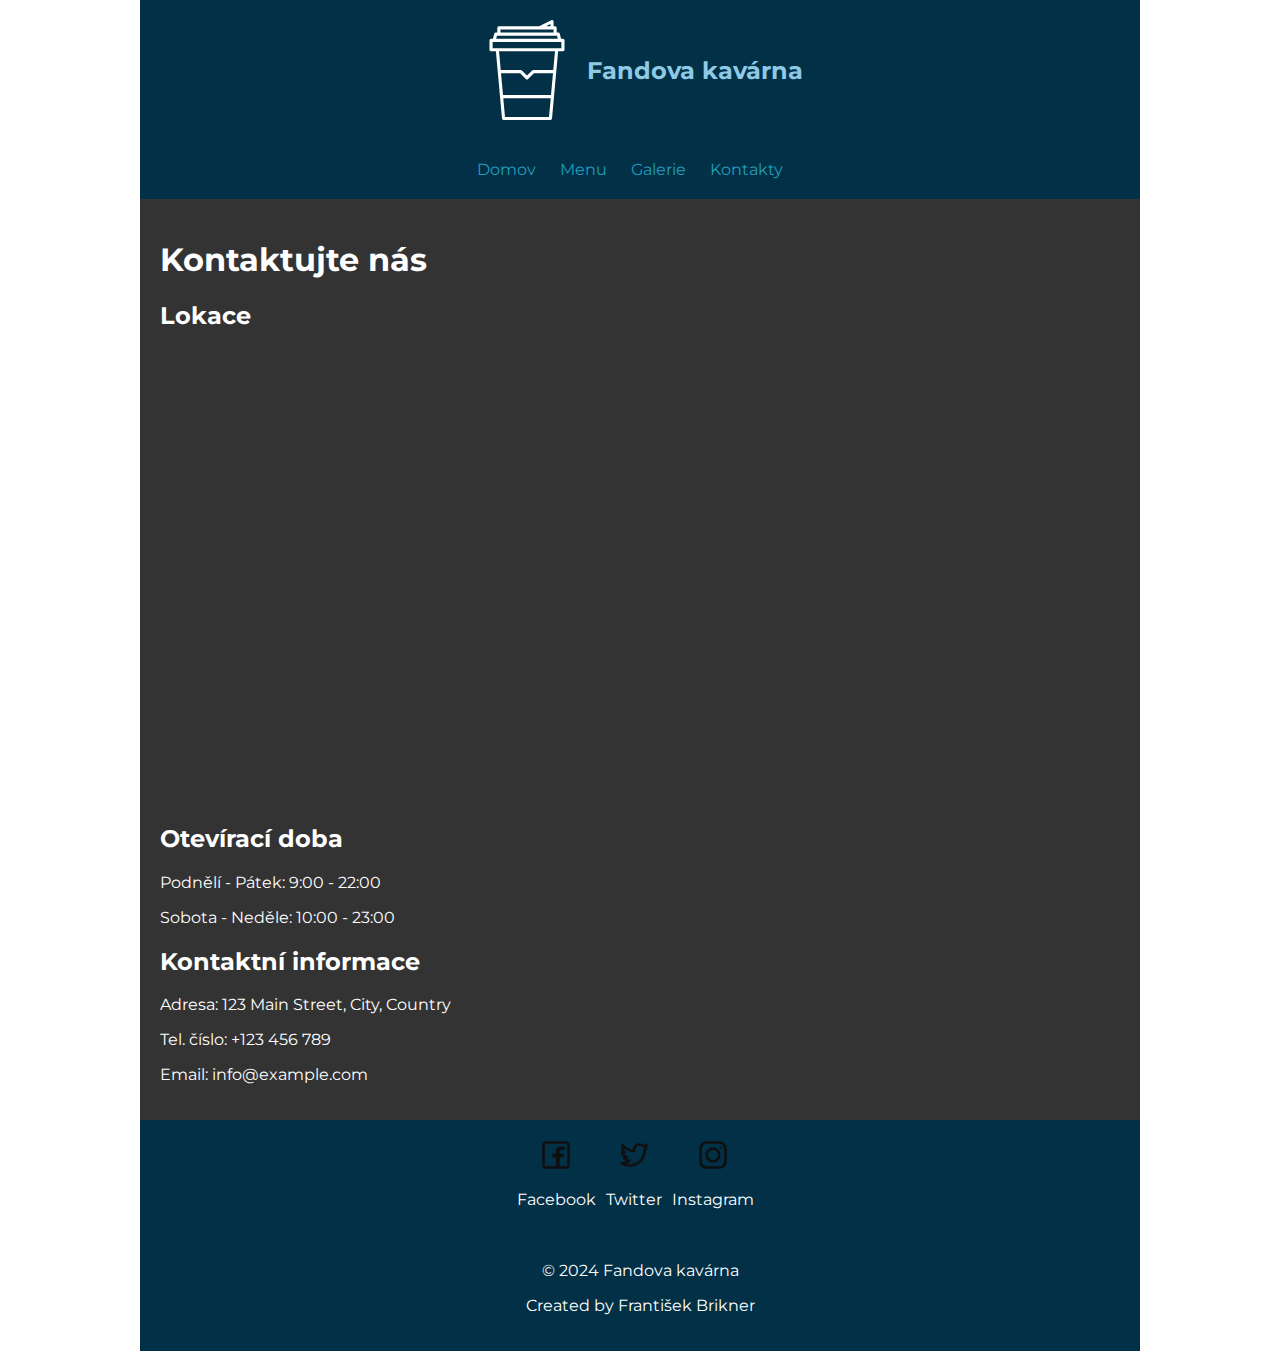
==== contacts.html @ 8a7ad87c "částečný překlad stránek" ====
<!DOCTYPE html>
<html lang="cs">
<head>
    <meta charset="UTF-8">
    <meta name="viewport" content="width=device-width, initial-scale=1.0">
    <title>Fandova kavárna - Kontakty</title>
    <link rel="stylesheet" href="css/contacts.css">
</head>
<body>
    <div class="container">
        <header>
            <a href="index.html" class="logo">
                <img src="img/logo.svg" alt="Logo restaurace">
                <h1>Fandova kavárna</h1>
            </a>
        </header>
        <nav>
            <ul>
                <li><a href="index.html" target="_blank">Domov</a></li>
                <li><a href="menu.html" target="_blank">Menu</a></li>
                <li><a href="photos.html" target="_blank">Galerie</a></li>
                <li><a href="contacts.html" target="_blank">Kontakty</a></li>
            </ul>
        </nav>
        <main>
            <h1>Kontaktujte nás</h1>
            <div class="contact-info">
                <h2>Lokace</h2>
                <!-- Embed Google Map using iframe -->
                <iframe src="https://www.google.com/maps/embed?pb=!1m18!1m12!1m3!1d1267.2590177946495!2d15.911941978614761!3d50.56173232775579!2m3!1f0!2f0!3f0!3m2!1i1024!2i768!4f13.1!3m3!1m2!1s0x470e8c9c6cbf7aa3%3A0x3033207c7e44d002!2zU3TFmWVkbsOtIHByxa9teXNsb3bDoSDFoWtvbGEsIFRydXRub3YsIMWga29sbsOtIDEwMQ!5e0!3m2!1scs!2scz!4v1716129200278!5m2!1scs!2scz" width="600" height="450" style="border:0;" allowfullscreen="" loading="lazy" referrerpolicy="no-referrer-when-downgrade"></iframe>

                <h2>Otevírací doba</h2>
                <p>Podnělí - Pátek: 9:00 - 22:00</p>
                <p>Sobota - Neděle: 10:00 - 23:00</p>

                <h2>Kontaktní informace</h2>
                <p>Adresa: 123 Main Street, City, Country</p>
                <p>Tel. číslo: +123 456 789</p>
                <p>Email: info@example.com</p>
            </div>
        </main>
        <footer>
            <div class="footer-content">
                <div class="social-icons">
                    <div class="social-icon">
                        <a href="#"><img src="img/facebook-svgrepo-com.svg" alt="Facebook"></a>
                        <p>Facebook</p>
                    </div>
                    <div class="social-icon">
                        <a href="#"><img src="img/twitter-svgrepo-com.svg" alt="Twitter"></a>
                        <p>Twitter</p>
                    </div>
                    <div class="social-icon">
                        <a href="#"><img src="img/instagram-svgrepo-com.svg" alt="Instagram"></a>
                        <p>Instagram</p>
                    </div>
                </div>
                <div class="footer-info">
                    <p>&copy; 2024 Fandova kavárna</p>
                    <p>Created by František Brikner</p>
                </div>
            </div>
        </footer>             
    </div>
</body>
</html>
---- css/contacts.css ----
@import url('https://fonts.googleapis.com/css2?family=EB+Garamond:ital,wght@0,400..800;1,400..800&family=Montserrat:ital,wght@0,100..900;1,100..900&display=swap');

/* Root variables for colors */
:root {
    --primary-color: #219EBC;
    --header-footer-cl: #023047;
    --title-color: #8ECAE6;
    --hover-color: #ff6347;
    --background-color: #fff;
    --main-bg-color: #333;
    --main-text-color: #fff;
}

/* Reset default list styles */
nav ul {
    list-style-type: none;
    padding: 0;
    margin: 0;
}

/* Style for navigation links */
nav ul li {
    display: inline; /* Display items horizontally */
    margin-right: 20px; /* Add space between items */
    position: relative; /* Required for submenu positioning */
}

/* Style for navigation links */
nav ul li a {
    text-decoration: none; /* Remove underline */
    color: var(--primary-color); /* Use primary color */
}

/* Style for active navigation link */
nav ul li a:hover {
    color: var(--hover-color); /* Use hover color */
}

/* Submenu styling */
.submenu {
    display: none; /* Hide submenu by default */
    position: absolute; /* Position submenu relative to parent */
    top: 100%; /* Position submenu below parent */
    left: 0;
    background-color: var(--header-footer-cl); /* Use header-footer color */
    padding: 10px;
    list-style-type: none;
}

/* Show submenu on hover */
nav ul li:hover .submenu {
    display: block;
}

/* Submenu link styling */
.submenu li {
    display: block;
    margin-right: 0;
}

.submenu li a {
    color: var(--main-text-color); /* Set text color to white */
    display: block;
    padding: 5px 10px;
}

/* Style for logo */
.logo {
    display: flex; /* Use flexbox to align items */
    align-items: center; /* Center items vertically */
    justify-content: center; /* Center items horizontally */
    text-decoration: none;
}

.logo img {
    width: 100px; /* Adjust the width of the image */
    height: auto; /* Maintain aspect ratio */
    margin-right: 10px; /* Add some space between image and title */
    filter: invert(1) hue-rotate(180deg); /* Change the color of the image */
}

.logo h1 {
    color: var(--title-color); /* Use title color */
    font-size: 24px; /* Adjust the font size of the title */
}

/* Body styling */
body {
    display: flex;
    justify-content: center; /* Horizontally center the container */
    align-items: flex-start; /* Align items to the top */
    min-height: 100vh; /* Ensure full height */
    margin: 0; /* Remove default margin */
    background-color: var(--background-color); /* Set background color to white */
    font-family: 'Montserrat', sans-serif; /* Use the Montserrat font */
}

/* Container setup with grid */
.container {
    display: grid;
    grid-template-areas:
        "header"
        "nav"
        "main"
        "footer";
    grid-template-columns: 1fr;
    max-width: 1000px; /* Set the maximum width for the container */
    width: 100%; /* Make container take the full width available */
    background-color: var(--background-color); /* Set background color */
}

/* Header styling */
header {
    grid-area: header;
    width: 100%;
    background-color: var(--header-footer-cl); /* Use header-footer color */
    color: var(--main-text-color); /* Set text color to white */
    text-align: center;
    padding: 20px 0;
}

/* Navigation styling */
nav {
    grid-area: nav;
    background-color: var(--header-footer-cl); /* Use header-footer color */
    color: var(--main-text-color); /* Set text color to white */
    text-align: center;
    padding: 20px;
}

/* Main styling */
main {
    grid-area: main;
    padding: 20px; /* Add some padding */
    background-color: var(--main-bg-color); /* Set background color */
    color: var(--main-text-color); /* Set text color */
    box-sizing: border-box;
}

/* Section styling */
section {
    margin-bottom: 20px; /* Add space between sections */
}

section img {
    max-width: 100%;
    height: auto; /* Maintain aspect ratio */
}

/* Style for footer */
footer {
    grid-area: footer;
    background-color: var(--header-footer-cl); /* Use header-footer color */
    color: var(--main-text-color); /* Set text color to white */
    text-align: center;
    padding: 20px 0;
}

/* Style for footer content */
.footer-content {
    display: flex;
    flex-direction: column;
    align-items: center;
    max-width: 1000px;
    margin: 0 auto;
}

/* Style for social icon container */
.social-icons {
    display: flex;
    justify-content: center;
    align-items: center;
    margin-bottom: 20px;
}

/* Style for individual social icon */
.social-icon {
    margin-right: 10px;
    text-align: center;
}

.social-icon img {
    width: 30px;
    height: auto;
}

/* Style for footer info */
.footer-info {
    text-align: center;
}
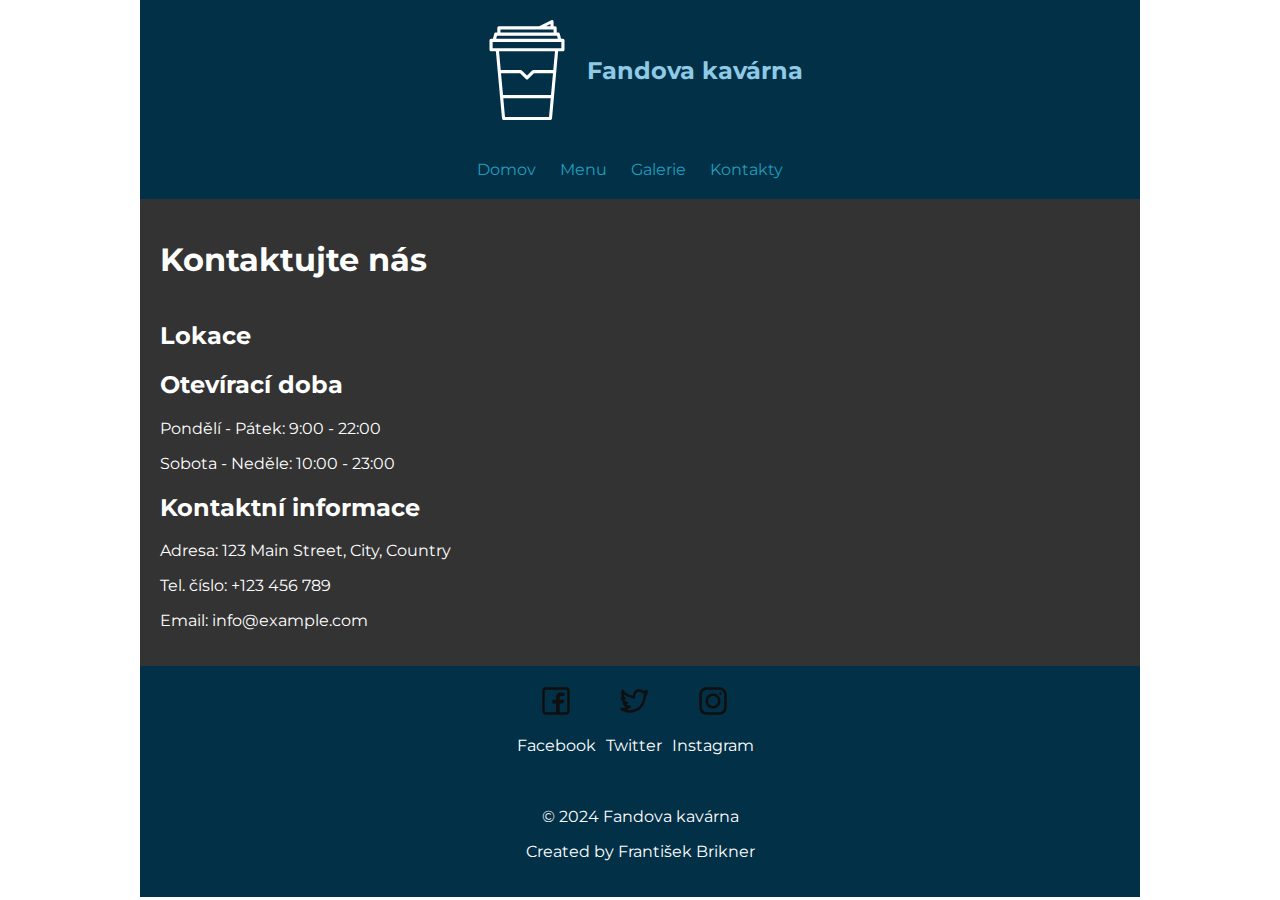
==== commit 44489226: "css úprava contacts.html + překlad" ====
--- a/contacts.html
+++ b/contacts.html
@@ -24,19 +24,21 @@
         </nav>
         <main>
             <h1>Kontaktujte nás</h1>
-            <div class="contact-info">
-                <h2>Lokace</h2>
-                <!-- Embed Google Map using iframe -->
-                <iframe src="https://www.google.com/maps/embed?pb=!1m18!1m12!1m3!1d1267.2590177946495!2d15.911941978614761!3d50.56173232775579!2m3!1f0!2f0!3f0!3m2!1i1024!2i768!4f13.1!3m3!1m2!1s0x470e8c9c6cbf7aa3%3A0x3033207c7e44d002!2zU3TFmWVkbsOtIHByxa9teXNsb3bDoSDFoWtvbGEsIFRydXRub3YsIMWga29sbsOtIDEwMQ!5e0!3m2!1scs!2scz!4v1716129200278!5m2!1scs!2scz" width="600" height="450" style="border:0;" allowfullscreen="" loading="lazy" referrerpolicy="no-referrer-when-downgrade"></iframe>
+            <div class="contact-container">
+                <div class="contact-info">
+                    <h2>Lokace</h2>
+                    <h2>Otevírací doba</h2>
+                    <p>Pondělí - Pátek: 9:00 - 22:00</p>
+                    <p>Sobota - Neděle: 10:00 - 23:00</p>
 
-                <h2>Otevírací doba</h2>
-                <p>Podnělí - Pátek: 9:00 - 22:00</p>
-                <p>Sobota - Neděle: 10:00 - 23:00</p>
-
-                <h2>Kontaktní informace</h2>
-                <p>Adresa: 123 Main Street, City, Country</p>
-                <p>Tel. číslo: +123 456 789</p>
-                <p>Email: info@example.com</p>
+                    <h2>Kontaktní informace</h2>
+                    <p>Adresa: 123 Main Street, City, Country</p>
+                    <p>Tel. číslo: +123 456 789</p>
+                    <p>Email: info@example.com</p>
+                </div>
+                <div class="map">
+                    <iframe src="https://www.google.com/maps/embed?pb=!1m18!1m12!1m3!1d1267.2590177946495!2d15.911941978614761!3d50.56173232775579!2m3!1f0!2f0!3f0!3m2!1i1024!2i768!4f13.1!3m3!1m2!1s0x470e8c9c6cbf7aa3%3A0x3033207c7e44d002!2zU3TFmWVkbsOtIHByxa9teXNsb3bDoSDFoWtvbGEsIFRydXRub3YsIMWga29sbsOtIDEwMQ!5e0!3m2!1scs!2scz!4v1716129200278!5m2!1scs!2scz" style="border:0;" allowfullscreen="" loading="lazy" referrerpolicy="no-referrer-when-downgrade"></iframe>
+                </div>
             </div>
         </main>
         <footer>
@@ -63,4 +65,4 @@
         </footer>             
     </div>
 </body>
-</html>+</html>
--- a/css/contacts.css
+++ b/css/contacts.css
@@ -137,6 +137,31 @@
     box-sizing: border-box;
 }
 
+/* Contact container styling */
+.contact-container {
+    display: flex;
+    flex-wrap: wrap;
+    gap: 20px;
+}
+
+.contact-info {
+    flex: 1;
+    min-width: 300px;
+}
+
+.map {
+    flex: 1;
+    min-width: 300px;
+    height: 100%;
+    background-color: var(--main-bg-color); /* Set background color to match main */
+}
+
+.map iframe {
+    width: 100%;
+    height: 100%;
+    border: none;
+}
+
 /* Section styling */
 section {
     margin-bottom: 20px; /* Add space between sections */
@@ -187,4 +212,4 @@
 /* Style for footer info */
 .footer-info {
     text-align: center;
-}+}
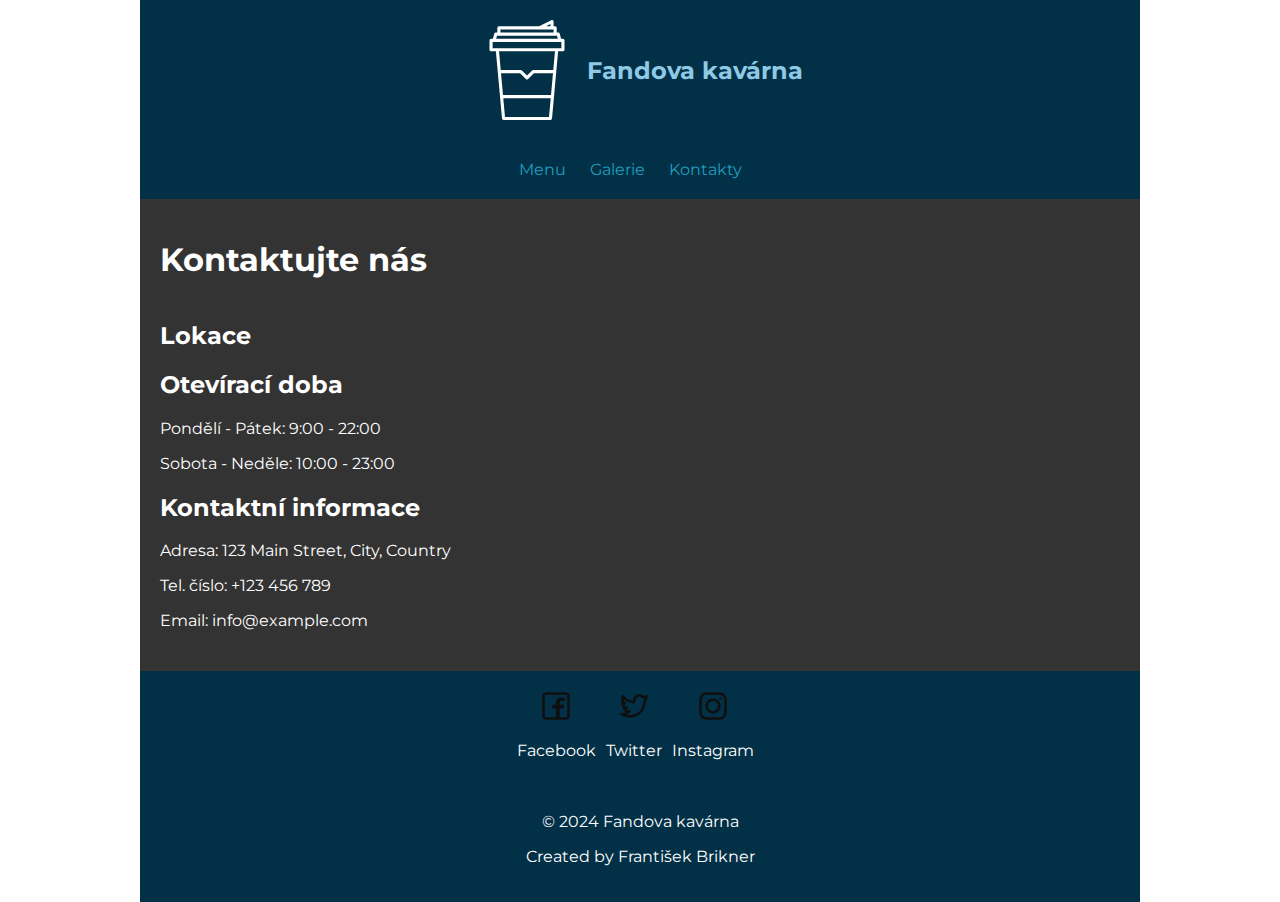
==== commit 9cc42fd6: "úprava navigace v ostatních stránkách" ====
--- a/contacts.html
+++ b/contacts.html
@@ -16,7 +16,6 @@
         </header>
         <nav>
             <ul>
-                <li><a href="index.html" target="_blank">Domov</a></li>
                 <li><a href="menu.html" target="_blank">Menu</a></li>
                 <li><a href="photos.html" target="_blank">Galerie</a></li>
                 <li><a href="contacts.html" target="_blank">Kontakty</a></li>
--- a/css/contacts.css
+++ b/css/contacts.css
@@ -152,7 +152,7 @@
 .map {
     flex: 1;
     min-width: 300px;
-    height: 100%;
+    height: 350px;
     background-color: var(--main-bg-color); /* Set background color to match main */
 }
 
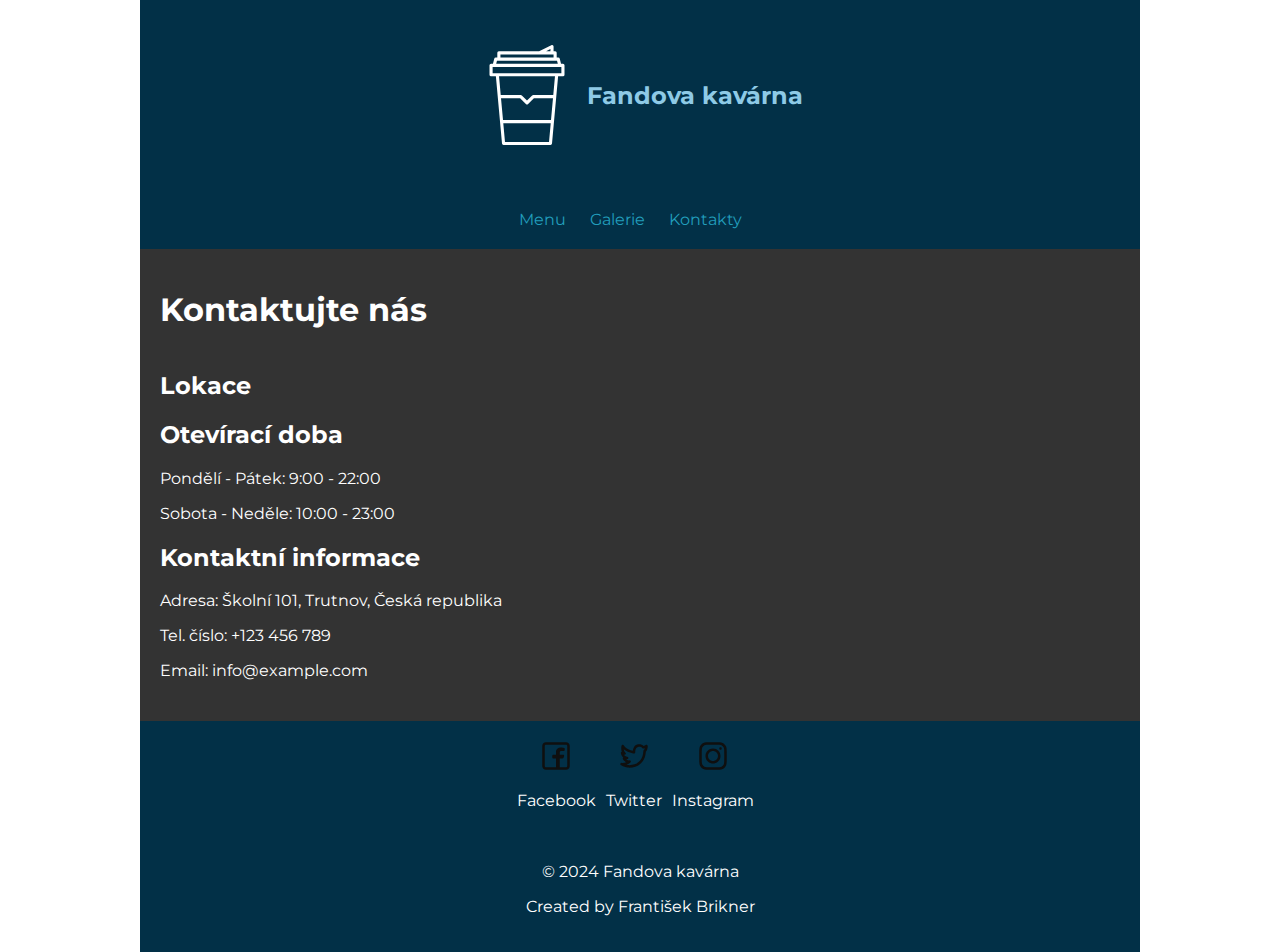
==== commit 8db04b84: "idk" ====
--- a/contacts.html
+++ b/contacts.html
@@ -31,7 +31,7 @@
                     <p>Sobota - Neděle: 10:00 - 23:00</p>
 
                     <h2>Kontaktní informace</h2>
-                    <p>Adresa: 123 Main Street, City, Country</p>
+                    <p>Adresa: Školní 101, Trutnov, Česká republika</p>
                     <p>Tel. číslo: +123 456 789</p>
                     <p>Email: info@example.com</p>
                 </div>
--- a/css/contacts.css
+++ b/css/contacts.css
@@ -68,7 +68,6 @@
 .logo {
     display: flex; /* Use flexbox to align items */
     align-items: center; /* Center items vertically */
-    justify-content: center; /* Center items horizontally */
     text-decoration: none;
 }
 
@@ -117,8 +116,11 @@
     color: var(--main-text-color); /* Set text color to white */
     text-align: center;
     padding: 20px 0;
-}
-
+    height: 150px; /* Set the desired fixed height */
+    display: flex; /* Use flexbox for alignment */
+    align-items: center; /* Center items vertically */
+    justify-content: center; /* Center items horizontally */
+}
 /* Navigation styling */
 nav {
     grid-area: nav;
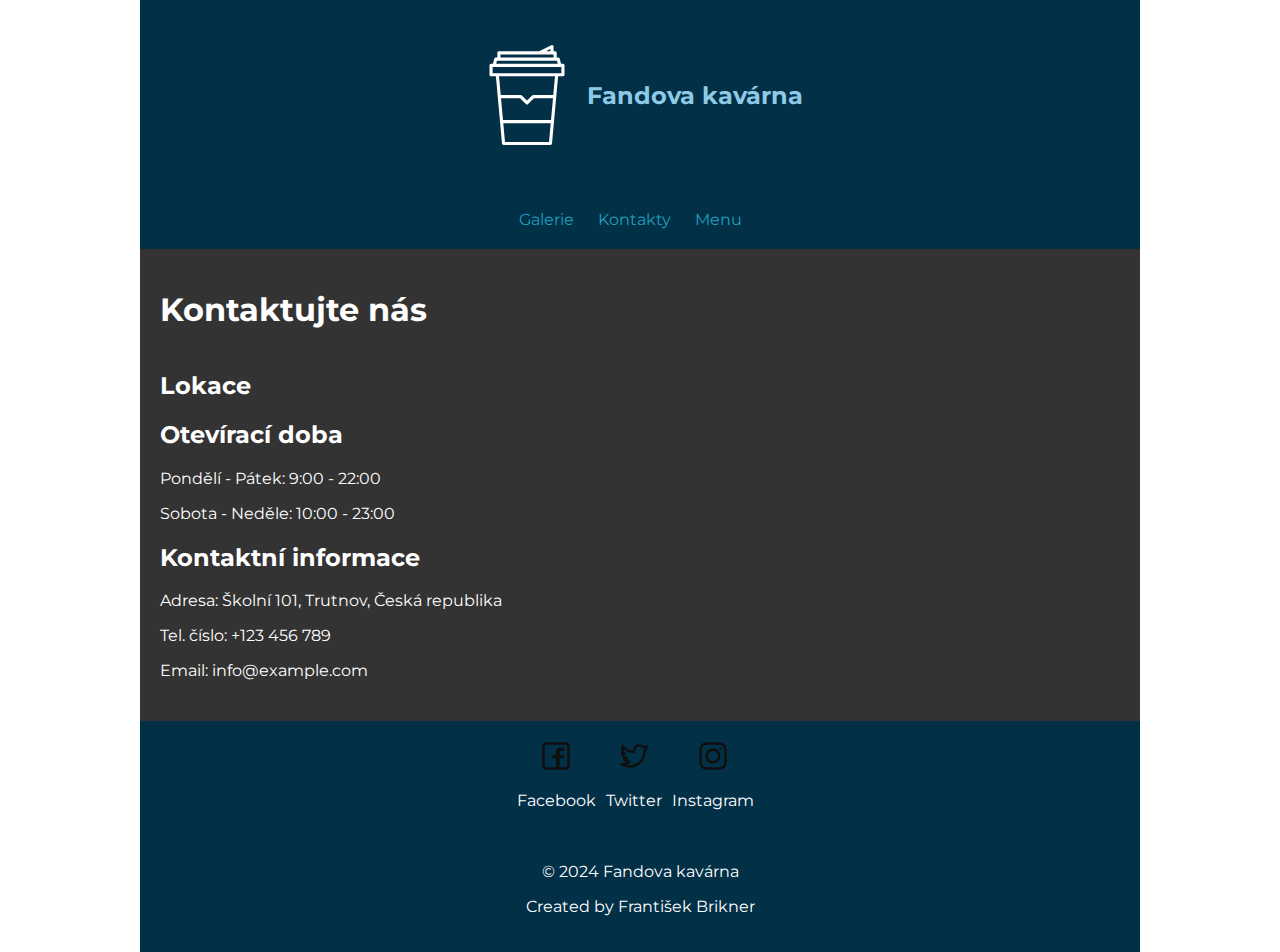
==== commit 4149b579: "update navigace" ====
--- a/contacts.html
+++ b/contacts.html
@@ -14,11 +14,19 @@
                 <h1>Fandova kavárna</h1>
             </a>
         </header>
-        <nav>
+        <nav class="sidebar">
             <ul>
-                <li><a href="menu.html" target="_blank">Menu</a></li>
                 <li><a href="photos.html" target="_blank">Galerie</a></li>
                 <li><a href="contacts.html" target="_blank">Kontakty</a></li>
+                <li><a href="menu.html" target="_blank">Menu</a>
+                    <ul class="submenu">
+                        <li><a href="menu.html#coffee">Káva</a></li>
+                        <li><a href="menu.html#pastries">Sladké pečivo</a></li>
+                        <li><a href="menu.html#lunch">Oběd</a></li>
+                        <li><a href="menu.html#equipment">Vybavení</a></li>
+                        <li><a href="menu.html#prices">Ceny</a></li>
+                    </ul>
+                </li>
             </ul>
         </nav>
         <main>
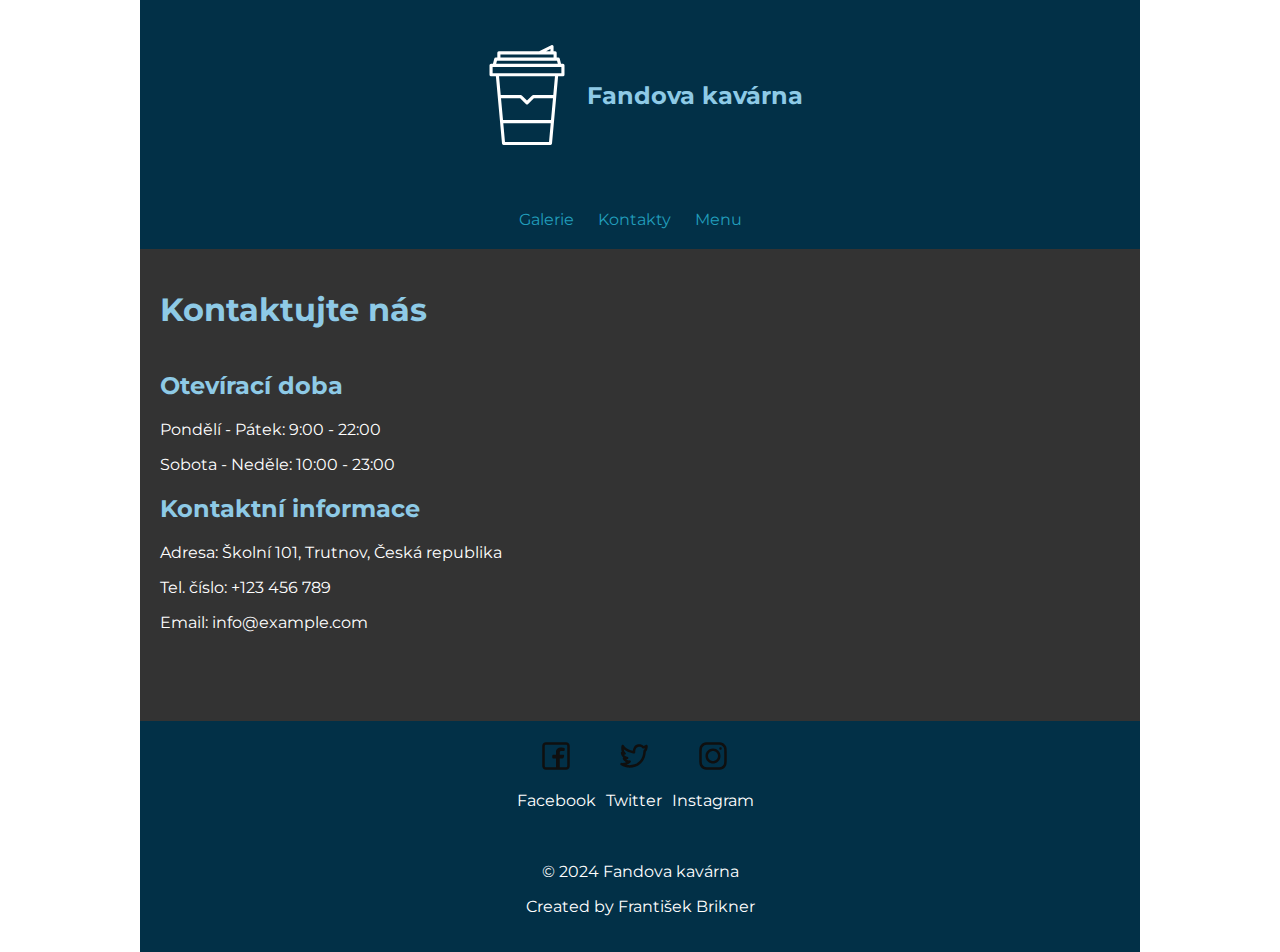
==== commit 811e6696: "úprava barev nadpisů a podnadpisů" ====
--- a/contacts.html
+++ b/contacts.html
@@ -33,7 +33,6 @@
             <h1>Kontaktujte nás</h1>
             <div class="contact-container">
                 <div class="contact-info">
-                    <h2>Lokace</h2>
                     <h2>Otevírací doba</h2>
                     <p>Pondělí - Pátek: 9:00 - 22:00</p>
                     <p>Sobota - Neděle: 10:00 - 23:00</p>
--- a/css/contacts.css
+++ b/css/contacts.css
@@ -139,6 +139,10 @@
     box-sizing: border-box;
 }
 
+main h2, h1 {
+    color: var(--title-color);
+}
+
 /* Contact container styling */
 .contact-container {
     display: flex;
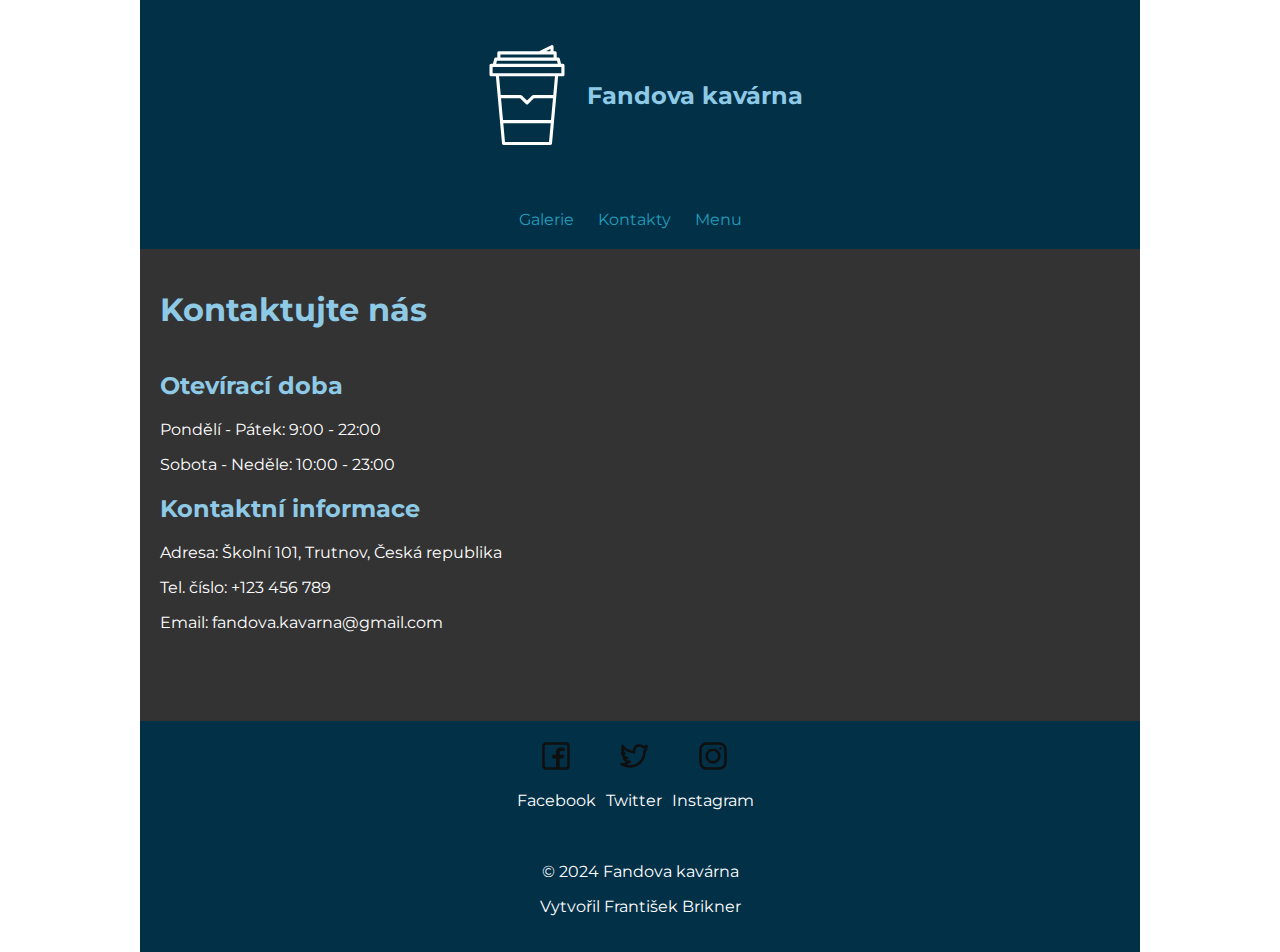
==== commit 3c71c52a: "idk" ====
--- a/contacts.html
+++ b/contacts.html
@@ -40,7 +40,7 @@
                     <h2>Kontaktní informace</h2>
                     <p>Adresa: Školní 101, Trutnov, Česká republika</p>
                     <p>Tel. číslo: +123 456 789</p>
-                    <p>Email: info@example.com</p>
+                    <p>Email: fandova.kavarna@gmail.com</p>
                 </div>
                 <div class="map">
                     <iframe src="https://www.google.com/maps/embed?pb=!1m18!1m12!1m3!1d1267.2590177946495!2d15.911941978614761!3d50.56173232775579!2m3!1f0!2f0!3f0!3m2!1i1024!2i768!4f13.1!3m3!1m2!1s0x470e8c9c6cbf7aa3%3A0x3033207c7e44d002!2zU3TFmWVkbsOtIHByxa9teXNsb3bDoSDFoWtvbGEsIFRydXRub3YsIMWga29sbsOtIDEwMQ!5e0!3m2!1scs!2scz!4v1716129200278!5m2!1scs!2scz" style="border:0;" allowfullscreen="" loading="lazy" referrerpolicy="no-referrer-when-downgrade"></iframe>
@@ -65,7 +65,7 @@
                 </div>
                 <div class="footer-info">
                     <p>&copy; 2024 Fandova kavárna</p>
-                    <p>Created by František Brikner</p>
+                    <p>Vytvořil František Brikner</p>
                 </div>
             </div>
         </footer>             
--- a/css/contacts.css
+++ b/css/contacts.css
@@ -219,3 +219,30 @@
 .footer-info {
     text-align: center;
 }
+
+/* Media query for tablets */
+@media screen and (max-width: 1024px) {
+    .container {
+        display: block; /* Change display to block for single-column layout */
+    }
+    .sidebar {
+        display: none; /* Hide sidebar by default on tablets */
+    }
+    nav ul li {
+        display: block; /* Change display to block for list items */
+        margin-right: 0; /* Reset margin */
+        position: static; /* Reset position */
+    }
+    .submenu {
+        position: static; /* Reset position */
+        top: auto; /* Reset top position */
+        left: auto; /* Reset left position */
+    }
+}
+
+/* Media query for mobile phones */
+@media screen and (max-width: 600px) {
+    main {
+        padding: 10px; /* Adjust padding for better readability */
+    }
+}
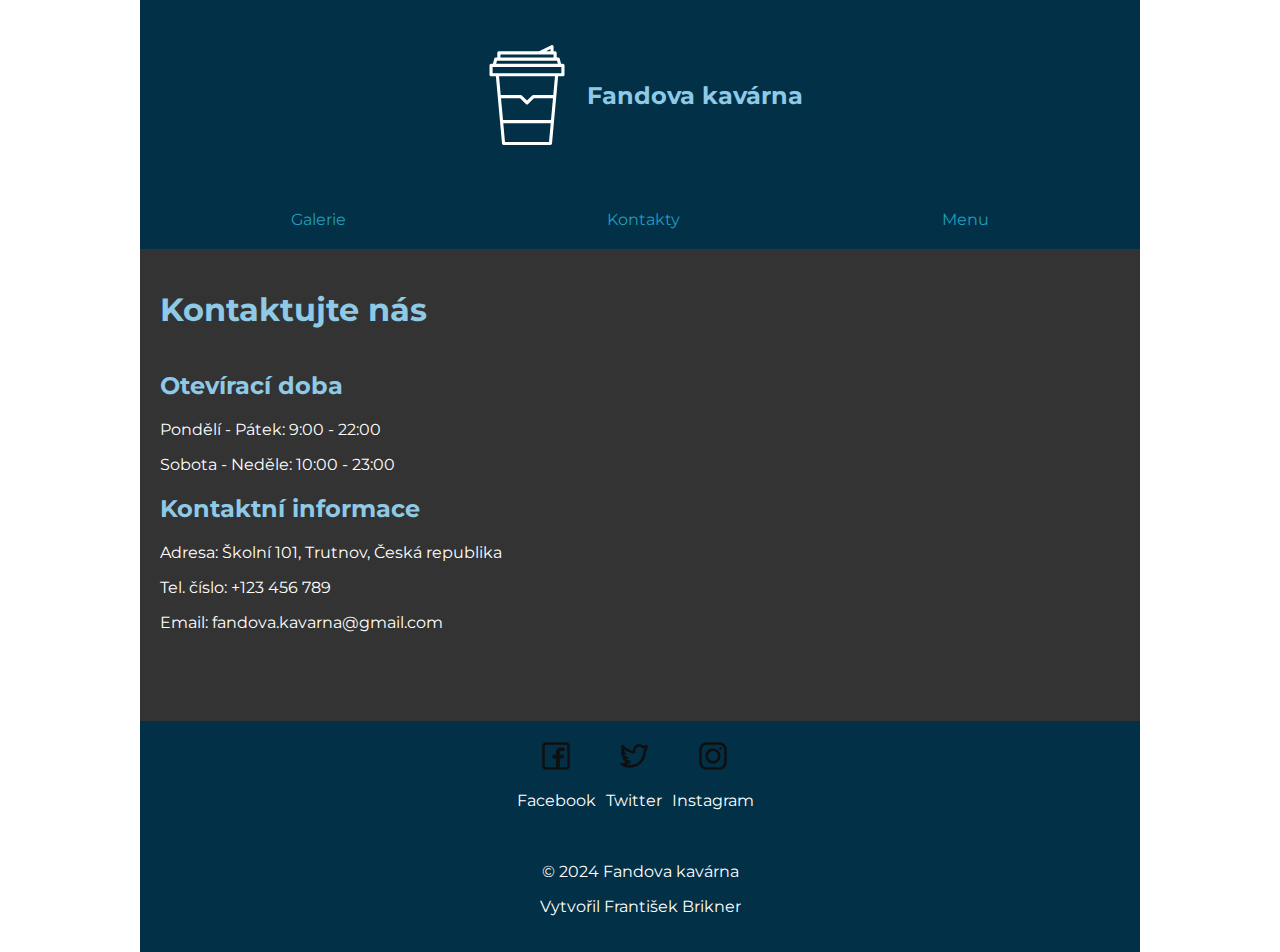
==== commit 5288628d: "úprava footeru" ====
--- a/contacts.html
+++ b/contacts.html
@@ -51,15 +51,15 @@
             <div class="footer-content">
                 <div class="social-icons">
                     <div class="social-icon">
-                        <a href="#"><img src="img/facebook-svgrepo-com.svg" alt="Facebook"></a>
+                        <a href="https://www.facebook.com" target="_blank"><img src="img/facebook-svgrepo-com.svg" alt="Facebook"></a>
                         <p>Facebook</p>
                     </div>
                     <div class="social-icon">
-                        <a href="#"><img src="img/twitter-svgrepo-com.svg" alt="Twitter"></a>
+                        <a href="https://x.com"><img src="img/twitter-svgrepo-com.svg" alt="Twitter"></a>
                         <p>Twitter</p>
                     </div>
                     <div class="social-icon">
-                        <a href="#"><img src="img/instagram-svgrepo-com.svg" alt="Instagram"></a>
+                        <a href="https://www.instagram.com"><img src="img/instagram-svgrepo-com.svg" alt="Instagram"></a>
                         <p>Instagram</p>
                     </div>
                 </div>
--- a/css/contacts.css
+++ b/css/contacts.css
@@ -11,17 +11,17 @@
     --main-text-color: #fff;
 }
 
-/* Reset default list styles */
+/* Style for navigation links */
 nav ul {
     list-style-type: none;
     padding: 0;
     margin: 0;
+    display: flex;
+    justify-content: space-around; /* Distribute items evenly */
 }
 
 /* Style for navigation links */
 nav ul li {
-    display: inline; /* Display items horizontally */
-    margin-right: 20px; /* Add space between items */
     position: relative; /* Required for submenu positioning */
 }
 
@@ -38,30 +38,34 @@
 
 /* Submenu styling */
 .submenu {
-    display: none; /* Hide submenu by default */
-    position: absolute; /* Position submenu relative to parent */
+    display: none;
+    position: absolute;
     top: 100%; /* Position submenu below parent */
-    left: 0;
-    background-color: var(--header-footer-cl); /* Use header-footer color */
-    padding: 10px;
+    left: 50%; /* Center submenu under the parent */
+    transform: translateX(-50%); /* Center horizontally */
+    background-color: var(--header-footer-cl); /* Use header-footer color */
+    padding: 10px 20px; /* Add padding */
     list-style-type: none;
+    width: 200px; /* Set submenu width to auto */
+    z-index: 1000; /* Ensure submenu is on top */
+    box-shadow: 0px 0px 10px rgba(0, 0, 0, 0.5); /* Add box shadow for depth */
+}
+
+/* Submenu link styling */
+.submenu li {
+    display: block;
+    text-align: center; /* Center submenu links */
+}
+
+.submenu li a {
+    color: var(--main-text-color); /* Set text color to white */
+    display: block;
+    padding: 10px; /* Add padding */
 }
 
 /* Show submenu on hover */
 nav ul li:hover .submenu {
     display: block;
-}
-
-/* Submenu link styling */
-.submenu li {
-    display: block;
-    margin-right: 0;
-}
-
-.submenu li a {
-    color: var(--main-text-color); /* Set text color to white */
-    display: block;
-    padding: 5px 10px;
 }
 
 /* Style for logo */
@@ -160,6 +164,7 @@
     min-width: 300px;
     height: 350px;
     background-color: var(--main-bg-color); /* Set background color to match main */
+    align-self: flex-start; /* Align the map to the start of its container */
 }
 
 .map iframe {
